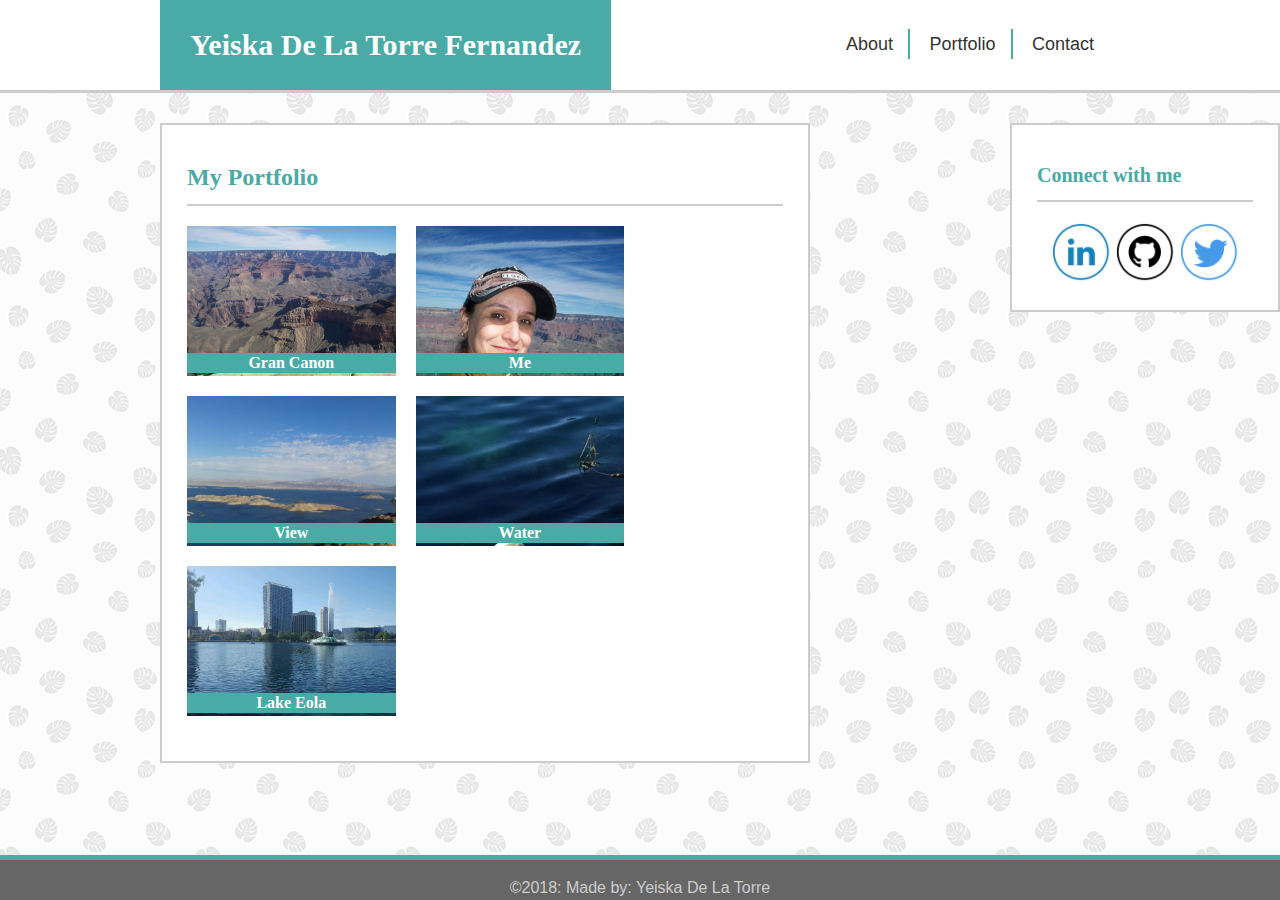
==== portfolio.html @ 58071dc3 "Homework not finish" ====
<!DOCTYPE <!DOCTYPE html>
<DOCTYPE html>
    <html>

    <head>
        <meta charset="utf-8" />
        <meta http-equiv="X-UA-Compatible" content="IE=edge">
        <meta name="viewport" content="width=device-width, initial-scale=1">
        <title>Portfolio</title>
        <link rel="stylesheet" type="text/css" media="screen" href="assets/css/reset.css" />
        <link rel="stylesheet" href="https://stackpath.bootstrapcdn.com/bootstrap/4.1.1/css/bootstrap.min.css" integrity="sha384-WskhaSGFgHYWDcbwN70/dfYBj47jz9qbsMId/iRN3ewGhXQFZCSftd1LZCfmhktB"
            crossorigin="anonymous">
        <link rel="stylesheet" type="text/css" media="screen" href="assets/css/style.css" />
    </head>

    <body>
        <header>
            <div class="wrapper">
                <h1>Yeiska De La Torre Fernandez</h1>
                <nav>
                    <ul>
                        <li>
                            <a href="index.html">About</a>
                        </li>
                        <li>
                            <a href="portfolio.html">Portfolio</a>
                        </li>
                        <li>
                            <a href="contact.html">Contact</a>
                        </li>
                    </ul>
                </nav>
            </div>
        </header>
        <div class="wrapper">
            <section id="left-column">
                <h2>My Portfolio</h2>
                <div class="portfolio" id="canon">
                    <h4>Gran Canon</h4>
                </div>
                <div class="portfolio" id="me">
                    <h4>Me</h4>
                </div>
                <div class="portfolio" id="view">
                    <h4>View</h4>
                </div>
                <div class="portfolio" id="water">
                    <h4>Water</h4>
                </div>
                <div class="portfolio" id="lake">
                    <h4>Lake Eola</h4>
                </div>
            </section>
        </div>
            <aside id="rigth-column">
                <h3>Connect with me</h3>
                <ul>
                    <li>
                        <a href="#" target="_blank"></a>
                        <img src="assets/images/if_linkedin_313475.png" alt="linkedIn">
                    </li>
                    <li>
                        <a href="#" target="_blank"></a>
                        <img src="assets/images/if_github_313481.png" alt="GitHub">
                    </li>
                    <li>
                        <a href="#" target="_blank"></a>
                        <img src="assets/images/if_twitter_313466.png" alt="Twitter">
                    </li>
                </ul>
            </aside>
            <div class="clearfix">
                <footer>
                    &copy;2018: Made by: Yeiska De La Torre
                </footer>
            </div>
        </body>

    </html>
---- assets/css/style.css ----
*{
    box-sizing: border-box;
}
header{
    background-color:white;
    border-bottom: 3px solid #ccc;
    margin-bottom: 30px; 
}

body{
    background: url("../images/palm-leaf.png") repeat;
    font-family: "Arial", "Helvetica Neue", "Helvetica", "sans-serif";
    overflow: auto;
    color: #777777;
}
h1, h2, h3, h4, h5, h6{
    font-family: Georgia, 'Times New Roman', Times, serif;
    color: #4aaaa5;
    font-weight: bold;
}

header h1{
    background: #4aaaa5;
    color:#ffffff; 
    display: inline-block;  
    padding: 30px;
    font-size: 30px; 
}
nav{
    width: 300px;
    float: right;
    margin-top: 35px;
    text-align: center;
}

nav ul li{
    display: inline;
}

nav ul li a{
    color: #333;
    font-size: 18px;
    padding: 5px 15px;
    border-right: 2px solid #4aaaa5;
    text-decoration: none;
    transition-duration: .5s;
    transition-property: all;
    transition-timing-function: ease-in-out;
}
nav ul li:last-child a{
    border-right: none;
    padding-right: none;
}

nav a:hover {
    background: #4aaaa5;
    color: white;
    
}

input{
    width: 600px;
}
.wrapper{
    width: 960px;
    margin: auto;
}

.clearfix{
    display: block;
    clear: both;
    margin-bottom: 130px;
}

.portfolio{
    position: relative;
    background-color: rgba(0,0,0,0.5);
    margin-bottom: 20px;
    width: 35%;
    float: left;
    height: 150px;

}

.portfolio:nth-of-type(even){
    position: relative;
    margin-left: 20px;
}

.portfolio h4{
     background: #4aaaa5;
     color: white;
     text-align: center;
     padding: 2px 0;
     position: absolute;
     width: 100%;
     bottom: 3px;
}
#left-column, #rigth-column{
    background: white;
    padding: 25px;
    border: 2px solid #ccc;
}

#left-column{
    width: 650px;
    float: left;
}

#left-column h2{
    font-size: 24px;
    padding: 15 0;
    margin-bottom: 20px;
    border-bottom: 2px solid #ccc;
}
#rigth-column{
    width: 270px;
    float: right;
}

#rigth-column h3{
    font-size: 20px;
    padding: 15 0;
    margin-bottom: 20px;
    border-bottom: 2px solid #ccc;
}

#rigth-column ul{
    text-align: center;
}

#rigth-column ul li{
    display: inline-block;
}

#rigth-column ul li img{
    width: 60px;
}

#canon{
    background: url(../images/100_3376.JPG);
    background-size: cover;
    background-repeat: no-repeat;
}

#me{
    background: url(../images/100_3387.JPG);
    background-size: cover;
    background-repeat: no-repeat;
}

#view{
    background: url(../images/20161011_092339.jpg);
    background-size: cover;
    background-repeat: no-repeat;
}

#water{
    background: url(../images/20170401_164753.jpg);
    background-size: cover;
    background-repeat: no-repeat;
}

#lake{
    background: url(../images/20170401_165426_001.jpg);
    background-size: cover;
    background-repeat: no-repeat;
}

p{
    font-size: 16px;
    line-height: 22px;
    margin-bottom: 20px;
}

form label{
    font-size: 18px;
    display: block;
}

form input form textarea{
    width: 600px;
    display: block;
    margin: 5px 0px 20px 0px;
    border: 2px solid #ccc;
    padding: 10px;
    font-size: 16px;
}

form button{
    background: #4aaaa5;
    color: white;
    padding: 10px 20px;
    margin: 10px 0px;
    font-size: 18px;
    border: none;
}

textarea{
    height: 100px;
    width: 600px;
}

.foto{
    float: left;
    margin: 0px 15px 15px 0;
    border: 1px solid #777777;
    width: 150px;
    height: 150px;
}

footer{
    background: #666;
    border-top: 5px solid #4aaaa5;
    color: #ccc;
    text-align: center;
    padding: 20px;
    margin-top: 5px;
    width: 100%;
    position: fixed;
    bottom: 0;
    height: 5px;
}

@media screen and (max-with:980px){
    
    .container{
        width: 600px;
    }

    .img-thumbnail{
        width: 150px !important;
        height: 150px !important;
    }
    
}

@media screen and (max-with:780px){

    .container{
        width: 500px;
    }
    p{
        width: 150px;
    }
    .img-thumbnail{
        width: 50px !important;
        height: 50px !important;
    }
    
}

@media screen and (max-with:640px){

    header{
        position: static;
    }
    
    .container{
        width: 400px;
    }
    p{
        width: 100px;
    }
    .img-thumbnail{
        width: 50px !important;
        height: 50px !important;
    }
    
}
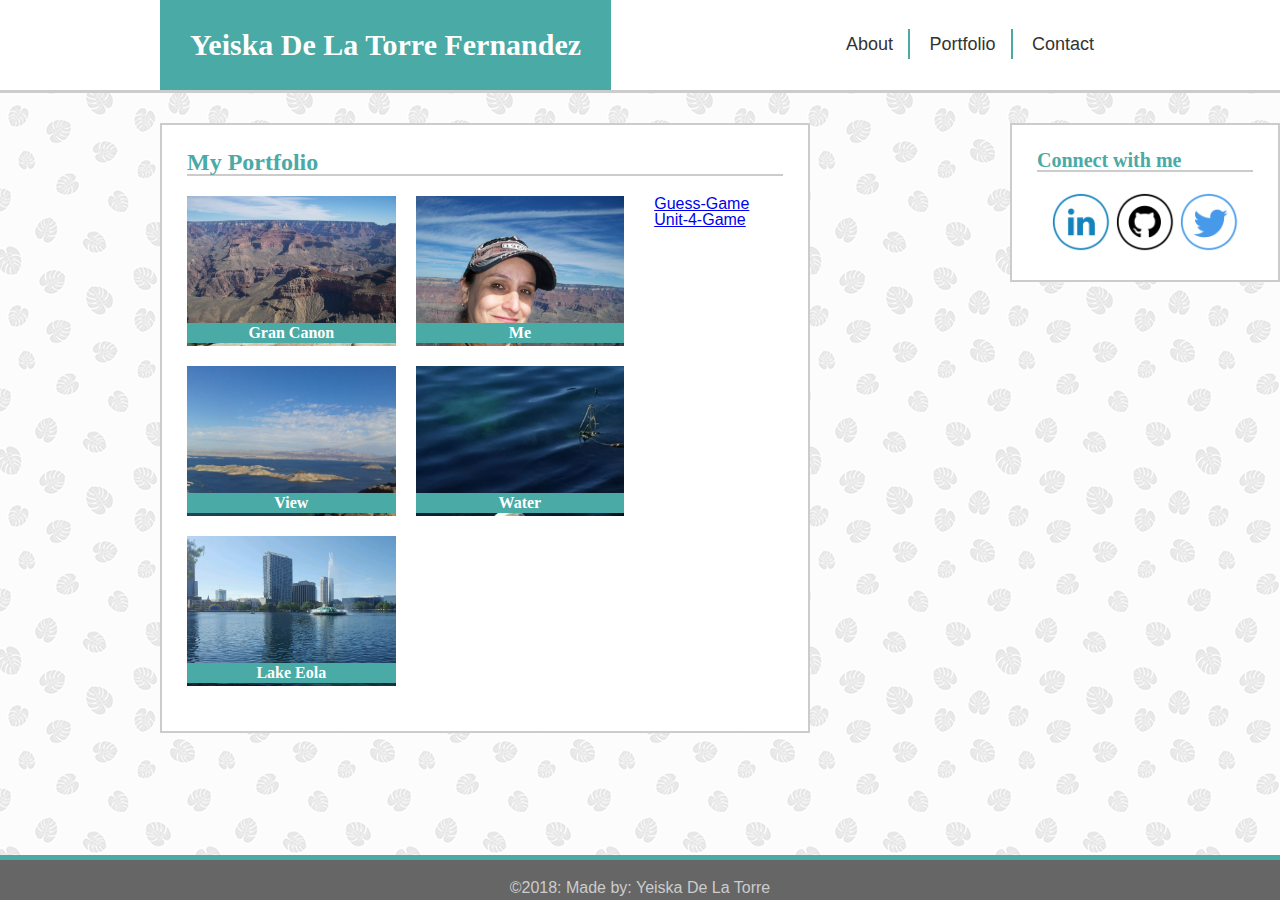
==== commit 3f049845: "add link games" ====
--- a/portfolio.html
+++ b/portfolio.html
@@ -1,4 +1,4 @@
-<!DOCTYPE <!DOCTYPE html>
+<!DOCTYPE html>
 <DOCTYPE html>
     <html>
 
@@ -50,30 +50,38 @@
                 <div class="portfolio" id="lake">
                     <h4>Lake Eola</h4>
                 </div>
+                <div>
+                    <a id="game" href="https://yeiska.github.io/Word-Guess-Game/">Guess-Game</a>
+                </div>
+                <div>
+                    <a  id="unit-4-game" href="https://yeiska.github.io/unit-4-game/">Unit-4-Game</a>
+                </div>
             </section>
         </div>
-            <aside id="rigth-column">
-                <h3>Connect with me</h3>
-                <ul>
-                    <li>
-                        <a href="#" target="_blank"></a>
-                        <img src="assets/images/if_linkedin_313475.png" alt="linkedIn">
-                    </li>
-                    <li>
-                        <a href="#" target="_blank"></a>
-                        <img src="assets/images/if_github_313481.png" alt="GitHub">
-                    </li>
-                    <li>
-                        <a href="#" target="_blank"></a>
-                        <img src="assets/images/if_twitter_313466.png" alt="Twitter">
-                    </li>
-                </ul>
-            </aside>
-            <div class="clearfix">
-                <footer>
-                    &copy;2018: Made by: Yeiska De La Torre
-                </footer>
-            </div>
-        </body>
+        <aside id="rigth-column">
+            <h3>Connect with me</h3>
+            <ul>
+                <li>
+                    <a href="#" target="_blank"></a>
+                    <img src="assets/images/if_linkedin_313475.png" alt="linkedIn">
+                </li>
+                <li>
+                    <a href="#" target="_blank"></a>
+                    <img src="assets/images/if_github_313481.png" alt="GitHub">
+                </li>
+                <li>
+                    <a href="#" target="_blank"></a>
+                    <img src="assets/images/if_twitter_313466.png" alt="Twitter">
+                </li>
+            </ul>
+        </aside>
+        <div class="clearfix">
+            <footer>
+                &copy;2018: Made by: Yeiska De La Torre
+            </footer>
+        </div>
+        <!-- Bootstrap CDN -->
+        <script src="https://maxcdn.bootstrapcdn.com/bootstrap/4.0.0/js/bootstrap.min.js"></script></script>
+    </body>
 
     </html>--- a/assets/css/style.css
+++ b/assets/css/style.css
@@ -95,6 +95,11 @@
      position: absolute;
      width: 100%;
      bottom: 3px;
+}
+#game, #unit-4-game{
+    float: bottom;
+    clear: both;
+    padding: 30px;
 }
 #left-column, #rigth-column{
     background: white;
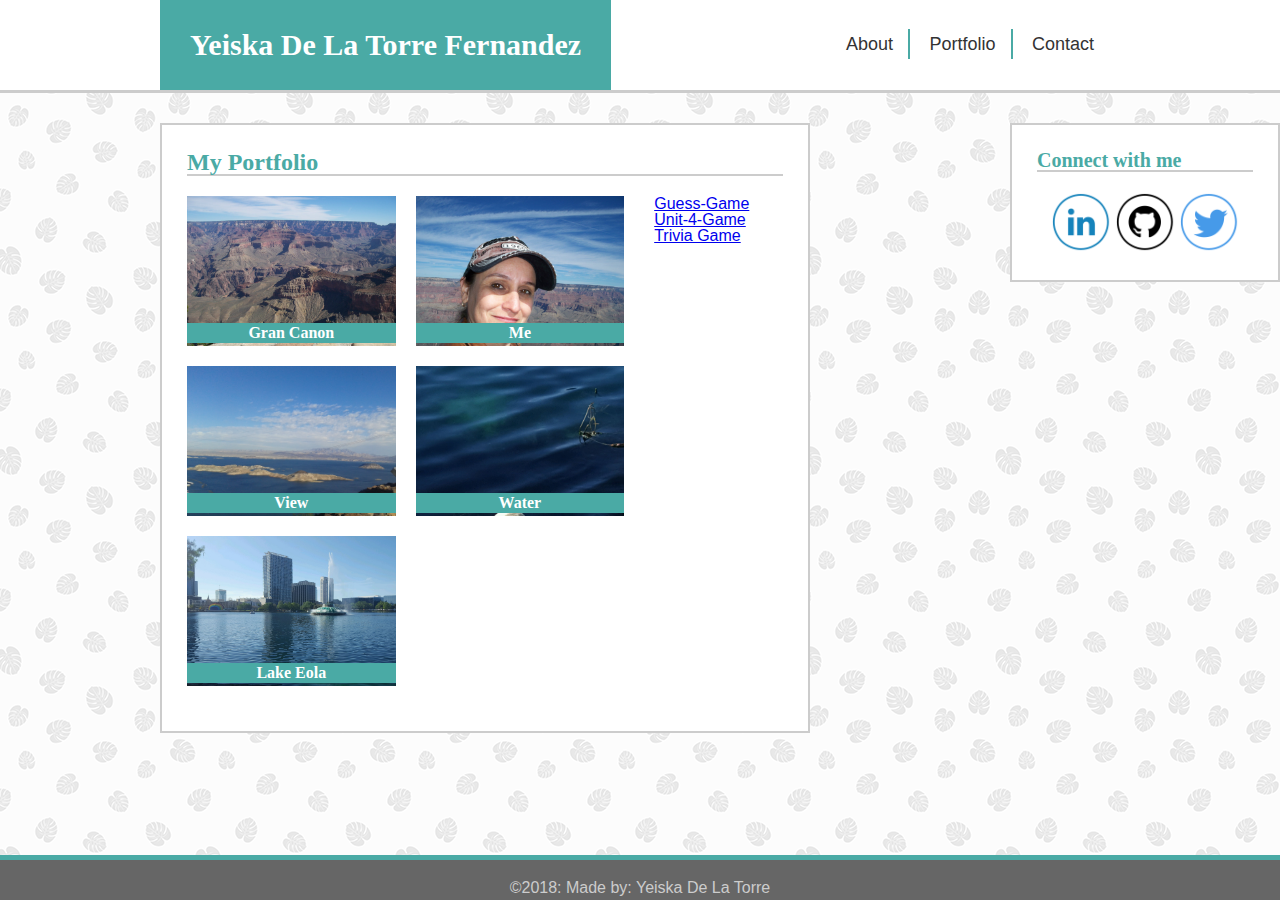
==== commit cb2707c6: "add Trivia Grame link" ====
--- a/portfolio.html
+++ b/portfolio.html
@@ -56,6 +56,9 @@
                 <div>
                     <a  id="unit-4-game" href="https://yeiska.github.io/unit-4-game/">Unit-4-Game</a>
                 </div>
+                <div>
+                    <a  id="TriviaGame" href="https://yeiska.github.io/TriviaGame/">Trivia Game</a>
+                </div>
             </section>
         </div>
         <aside id="rigth-column">
--- a/assets/css/style.css
+++ b/assets/css/style.css
@@ -96,7 +96,7 @@
      width: 100%;
      bottom: 3px;
 }
-#game, #unit-4-game{
+#game, #unit-4-game, #TriviaGame{
     float: bottom;
     clear: both;
     padding: 30px;
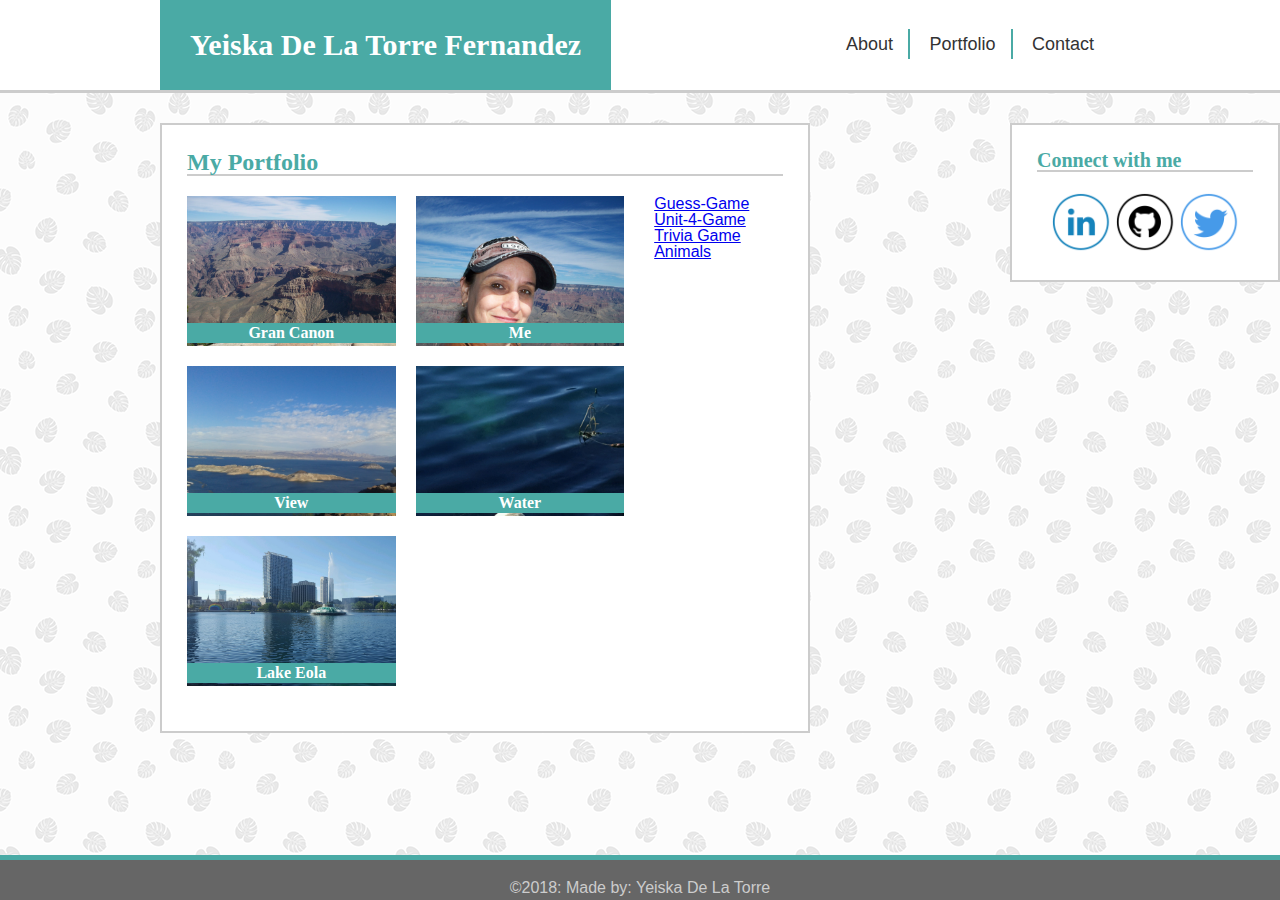
==== commit 34ebed7b: "add Animals link" ====
--- a/portfolio.html
+++ b/portfolio.html
@@ -54,10 +54,13 @@
                     <a id="game" href="https://yeiska.github.io/Word-Guess-Game/">Guess-Game</a>
                 </div>
                 <div>
-                    <a  id="unit-4-game" href="https://yeiska.github.io/unit-4-game/">Unit-4-Game</a>
+                    <a id="unit-4-game" href="https://yeiska.github.io/unit-4-game/">Unit-4-Game</a>
                 </div>
                 <div>
-                    <a  id="TriviaGame" href="https://yeiska.github.io/TriviaGame/">Trivia Game</a>
+                    <a id="TriviaGame" href="https://yeiska.github.io/TriviaGame/">Trivia Game</a>
+                </div>
+                <div>
+                    <a id="Animals" href="https://yeiska.github.io/API-Animals/">Animals</a>
                 </div>
             </section>
         </div>
--- a/assets/css/style.css
+++ b/assets/css/style.css
@@ -96,7 +96,7 @@
      width: 100%;
      bottom: 3px;
 }
-#game, #unit-4-game, #TriviaGame{
+#game, #unit-4-game, #TriviaGame, #Animals{
     float: bottom;
     clear: both;
     padding: 30px;
